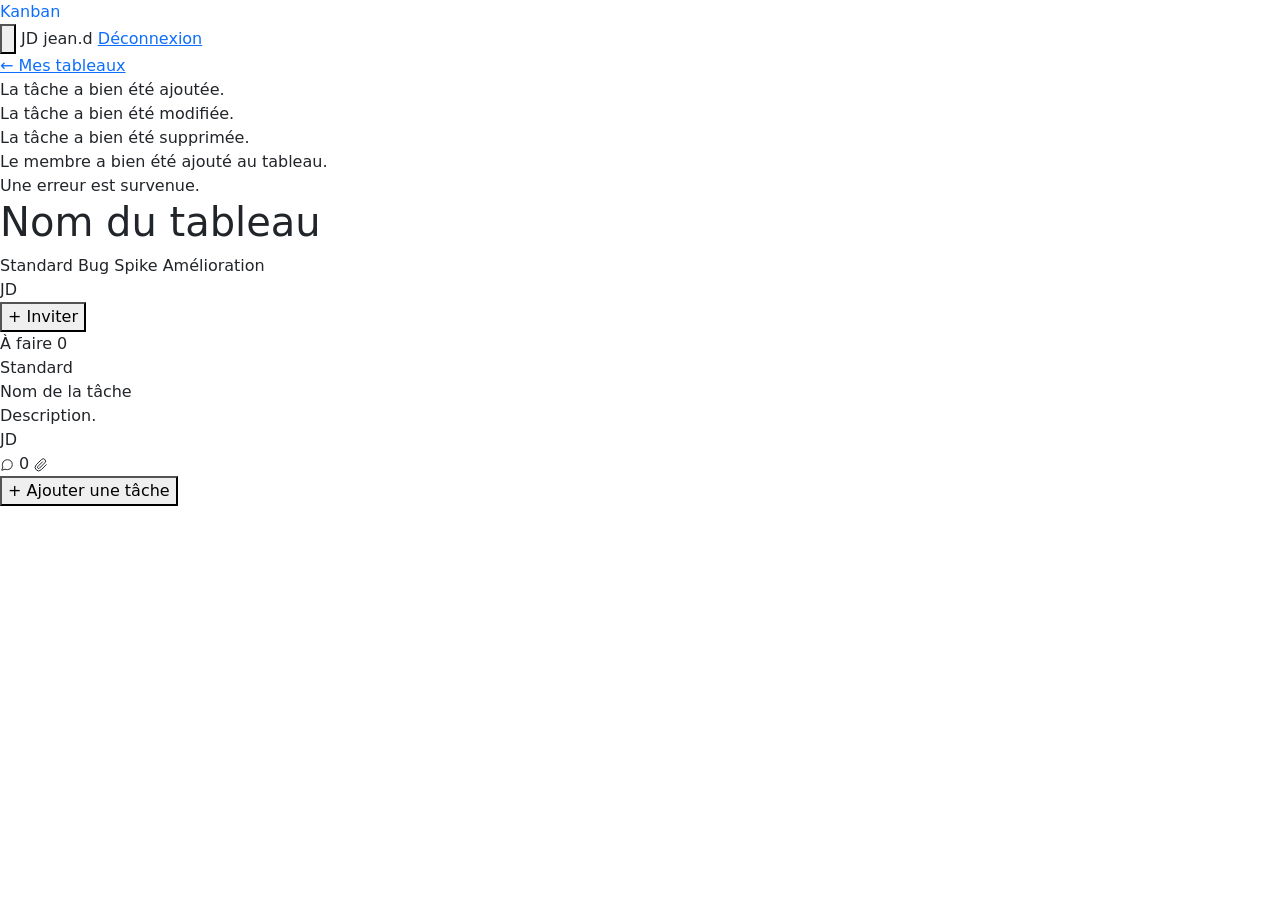
==== src/main/webapp/WEB-INF/templates/board.html @ 53b22d00 "[FIX] Assignation d'utilisateur perdue lors de la création d'une tâche Le formulaire de création env" ====
<!DOCTYPE html>
<html xmlns:th="http://www.thymeleaf.org" lang="fr">
<head>
    <meta charset="UTF-8">
    <meta name="viewport" content="width=device-width, initial-scale=1.0">
    <title th:text="'Kanban — ' + ${boardName}">Kanban — Tableau</title>
    <link href="https://cdn.jsdelivr.net/npm/bootstrap@5.3.3/dist/css/bootstrap.min.css" rel="stylesheet"
          integrity="sha384-QWTKZyjpPEjISv5WaRU9OFeRpok6YctnYmDr5pNlyT2bRjXh0JMhjY6hW+ALEwIH"
          crossorigin="anonymous">
    <link href="https://fonts.googleapis.com/css2?family=DM+Sans:wght@400;500;600&display=swap" rel="stylesheet">
    <link th:href="@{/styles/common.css(v=${#dates.createNow().time})}" rel="stylesheet">
    <link th:href="@{/styles/board.css(v=${#dates.createNow().time})}" rel="stylesheet">
</head>
<body class="app-page">

<!-- Barre de navigation -->
<nav class="navbar-kanban">
    <a th:href="@{/dashboard}" class="logo logo-md" style="text-decoration: none;">
        <span class="logo-k">K</span>anban
    </a>

    <div class="navbar-right">
        <button class="bell" type="button" aria-label="Notifications">
            <svg viewBox="0 0 24 24">
                <path d="M18 8a6 6 0 0 0-12 0c0 7-3 9-3 9h18s-3-2-3-9"></path>
                <path d="M13.73 21a2 2 0 0 1-3.46 0"></path>
            </svg>
            <span class="bell-dot"></span>
        </button>

        <span class="avatar avatar-xl" style="background: var(--primary);"
              th:text="${userInitiales}">JD</span>
        <span class="navbar-username" th:text="${user}">jean.d</span>

        <a th:href="@{/logout}" class="navbar-logout">Déconnexion</a>
    </div>
</nav>

<!-- Contenu -->
<main class="page-container page-container-wide">

    <!-- Fil d'ariane -->
    <a th:href="@{/dashboard}" class="back-link">← Mes tableaux</a>

    <!-- Messages de confirmation / erreur -->
    <div th:if="${created}" class="alert-success">La tâche a bien été ajoutée.</div>
    <div th:if="${updated}" class="alert-success">La tâche a bien été modifiée.</div>
    <div th:if="${deleted}" class="alert-success">La tâche a bien été supprimée.</div>
    <div th:if="${invited}" class="alert-success">Le membre a bien été ajouté au tableau.</div>
    <div th:if="${error}" class="alert-error" th:text="${error}">Une erreur est survenue.</div>

    <!-- En-tête du tableau -->
    <div class="board-header">
        <div class="board-header-title">
            <span class="board-color-dot" th:style="'background: ' + ${boardCouleur}"></span>
            <h1 class="page-title" th:text="${boardName}">Nom du tableau</h1>
        </div>

        <div class="board-header-right">
            <!-- Légende des types de tâche -->
            <div class="legend">
                <span class="legend-item"><span class="legend-dot" style="background: var(--type-standard)"></span>Standard</span>
                <span class="legend-item"><span class="legend-dot" style="background: var(--type-bug)"></span>Bug</span>
                <span class="legend-item"><span class="legend-dot" style="background: var(--type-spike)"></span>Spike</span>
                <span class="legend-item"><span class="legend-dot" style="background: var(--type-amelio)"></span>Amélioration</span>
            </div>

            <!-- Membres du tableau -->
            <div class="avatar-stack">
                <span th:each="membre : ${membres}"
                      class="avatar avatar-lg"
                      th:style="'background: ' + ${membre.couleur}"
                      th:text="${membre.initiales}">JD</span>
            </div>

            <button type="button" class="btn-outline-kanban" id="inviteBtn">+ Inviter</button>
        </div>
    </div>

    <!-- Colonnes Kanban -->
    <div class="kanban-board" th:attr="data-move-url=@{/task/move}">

        <div th:each="colonne : ${colonnes}" class="kanban-column">

            <div class="kanban-column-header">
                <span class="kanban-column-title" th:text="${colonne.name}">À faire</span>
                <span class="kanban-column-count" th:text="${#lists.size(colonne.taches)}">0</span>
            </div>

            <div class="kanban-column-tasks" th:attr="data-colonne-id=${colonne.id}">

                <!-- Une carte par tâche -->
                <div th:each="tache : ${colonne.taches}"
                     class="task-card" draggable="true"
                     th:classappend="'task-card-' + ${tache.typeClasse}"
                     th:attr="data-modal-target='modal-' + ${tache.id}, data-task-id=${tache.id}">

                    <div class="task-card-head">
                        <span class="badge-type"
                              th:classappend="'badge-' + ${tache.typeClasse}"
                              th:text="${tache.typeLabel}">Standard</span>
                    </div>

                    <div class="task-card-name" th:text="${tache.name}">Nom de la tâche</div>
                    <div class="task-card-desc" th:text="${tache.description}">Description.</div>

                    <div class="task-card-footer">
                        <div class="task-card-assignee" th:if="${tache.assignee != null}">
                            <span class="avatar avatar-sm"
                                  th:style="'background: ' + ${tache.assignee.couleur}"
                                  th:text="${tache.assignee.initiales}">JD</span>
                        </div>

                        <div class="task-card-icons">
                            <span class="task-card-icon" th:if="${!#lists.isEmpty(tache.commentaires)}">
                                <svg viewBox="0 0 24 24" width="14" height="14" fill="none"
                                     stroke="currentColor" stroke-width="1.7">
                                    <path d="M21 11.5a8.38 8.38 0 0 1-.9 3.8 8.5 8.5 0 0 1-7.6 4.7 8.38 8.38 0 0 1-3.8-.9L3 21l1.9-5.7a8.38 8.38 0 0 1-.9-3.8 8.5 8.5 0 0 1 4.7-7.6 8.38 8.38 0 0 1 3.8-.9h.5a8.48 8.48 0 0 1 8 8v.5z"></path>
                                </svg>
                                <span th:text="${#lists.size(tache.commentaires)}">0</span>
                            </span>
                            <span class="task-card-icon" th:if="${tache.pieceJointeNom != null}">
                                <svg viewBox="0 0 24 24" width="14" height="14" fill="none"
                                     stroke="currentColor" stroke-width="1.7">
                                    <path d="M21.44 11.05l-9.19 9.19a6 6 0 0 1-8.49-8.49l9.19-9.19a4 4 0 0 1 5.66 5.66l-9.2 9.19a2 2 0 0 1-2.83-2.83l8.49-8.48"></path>
                                </svg>
                            </span>
                        </div>
                    </div>
                </div>

                <!-- Modale de détail de la tâche -->
                <div th:each="tache : ${colonne.taches}"
                     class="modal-overlay"
                     th:id="'modal-' + ${tache.id}" hidden>
                    <div class="task-modal" role="dialog" aria-modal="true"
                         th:aria-label="${tache.name}">

                        <div class="task-modal-header">
                            <div>
                                <span class="badge-type"
                                      th:classappend="'badge-' + ${tache.typeClasse}"
                                      th:text="${tache.typeLabel}">Standard</span>
                                <h2 class="task-modal-title" th:text="${tache.name}">Nom de la tâche</h2>
                            </div>
                            <div style="display:flex; align-items:center; gap:8px;">
                                <button type="button" class="btn-outline-kanban" data-edit-task>Modifier</button>
                                <button type="button" class="modal-close" data-modal-close
                                        aria-label="Fermer">&times;</button>
                            </div>
                        </div>

                        <div class="task-modal-body">

                            <div data-task-view>

                                <div class="modal-meta" th:if="${tache.assignee != null}">
                                    <div class="meta-item">
                                        <span class="avatar avatar-md"
                                              th:style="'background: ' + ${tache.assignee.couleur}"
                                              th:text="${tache.assignee.initiales}">JD</span>
                                        <span>Assigné à <strong th:text="${tache.assignee.initiales}">JD</strong></span>
                                    </div>
                                </div>

                                <div class="modal-section">
                                    <div class="modal-section-title">Description</div>
                                    <p class="modal-desc" th:text="${tache.description}">Description.</p>
                                </div>

                                <div class="modal-section" th:if="${tache.pieceJointeNom != null}">
                                    <div class="modal-section-title">Pièce jointe</div>
                                    <span class="attachment-chip">
                                        <svg viewBox="0 0 24 24" width="16" height="16" fill="none"
                                             stroke="currentColor" stroke-width="1.7">
                                            <path d="M21.44 11.05l-9.19 9.19a6 6 0 0 1-8.49-8.49l9.19-9.19a4 4 0 0 1 5.66 5.66l-9.2 9.19a2 2 0 0 1-2.83-2.83l8.49-8.48"></path>
                                        </svg>
                                        <span th:text="${tache.pieceJointeNom}">fichier.pdf</span>
                                    </span>
                                </div>

                                <div class="modal-section">
                                    <div class="modal-section-title">
                                        Commentaires (<span th:text="${#lists.size(tache.commentaires)}">0</span>)
                                    </div>

                                    <p class="modal-empty" th:if="${#lists.isEmpty(tache.commentaires)}">
                                        Aucun commentaire pour l'instant.
                                    </p>

                                    <div th:each="c : ${tache.commentaires}" class="comment">
                                        <span class="avatar avatar-md"
                                              th:style="'background: ' + ${c.couleur}"
                                              th:text="${c.initiales}">JD</span>
                                        <div class="comment-body">
                                            <div>
                                                <span class="comment-author" th:text="${c.auteur}">jean.d</span>
                                                <span class="comment-date" th:text="${c.date}">2 juil.</span>
                                            </div>
                                            <div class="comment-content" th:text="${c.content}">Contenu.</div>
                                        </div>
                                    </div>
                                </div>

                                <div class="modal-section">
                                    <div class="modal-section-title">
                                        Historique (<span th:text="${#lists.size(tache.historique)}">0</span>)
                                    </div>

                                    <p class="modal-empty" th:if="${#lists.isEmpty(tache.historique)}">
                                        Aucun historique pour l'instant.
                                    </p>

                                    <div th:each="a : ${tache.historique}" class="comment">
                                        <span class="avatar avatar-md"
                                              th:style="'background: ' + ${a.couleur}"
                                              th:text="${a.initiales}">JD</span>
                                        <div class="comment-body">
                                            <div>
                                                <span class="comment-author" th:text="${a.auteur}">jean.d</span>
                                                <span class="comment-date" th:text="${a.date}">2 juil.</span>
                                            </div>
                                            <div class="comment-content" th:text="${a.description}">Modification de la tâche</div>
                                        </div>
                                    </div>
                                </div>

                            </div>

                            <form class="task-edit" data-task-edit hidden
                                  th:action="@{/task/edit}" method="post" novalidate>

                                <input type="hidden" name="boardId" th:value="${boardId}">
                                <input type="hidden" name="taskId" th:value="${tache.id}">

                                <div class="mb-3">
                                    <label class="form-label">Nom de la tâche</label>
                                    <input type="text" class="form-control" name="name"
                                           th:value="${tache.name}" maxlength="120" required
                                           style="width: 100%;">
                                    <div class="invalid-feedback">Le nom de la tâche est requis.</div>
                                </div>

                                <div class="mb-3">
                                    <label class="form-label">Description</label>
                                    <textarea class="form-control form-textarea" name="description" rows="3"
                                              style="width: 100%;" th:text="${tache.description}"></textarea>
                                </div>

                                <div class="form-row">
                                    <div class="mb-3" style="flex: 1;">
                                        <label class="form-label">Type</label>
                                        <select class="form-control form-select-kanban" name="type"
                                                style="width: 100%;">
                                            <option value="standard" th:selected="${tache.typeClasse == 'standard'}">Standard</option>
                                            <option value="bug" th:selected="${tache.typeClasse == 'bug'}">Bug</option>
                                            <option value="spike" th:selected="${tache.typeClasse == 'spike'}">Spike</option>
                                            <option value="amelio" th:selected="${tache.typeClasse == 'amelio'}">Amélioration</option>
                                        </select>
                                    </div>
                                    <div class="mb-3" style="flex: 1;">
                                        <label class="form-label">Assigné à</label>
                                        <select class="form-control form-select-kanban" name="assignee"
                                                style="width: 100%;">
                                            <option value="">Personne</option>
                                            <option th:each="m : ${membres}"
                                                    th:value="${m.id}"
                                                    th:selected="${tache.assigneeId != null and tache.assigneeId == m.id}"
                                                    th:text="${m.initiales}">JD</option>
                                        </select>
                                    </div>
                                </div>

                                <div class="form-actions" style="justify-content: space-between;">
                                    <button type="button" class="btn-danger-kanban" data-delete-task
                                            th:attr="data-task-id=${tache.id}">Supprimer</button>
                                    <div style="display:flex; gap:12px;">
                                        <button type="button" class="btn-outline-kanban" data-cancel-edit>Annuler</button>
                                        <button type="submit" class="btn-primary-kanban"
                                                style="width: auto; padding: 0 28px;">Enregistrer</button>
                                    </div>
                                </div>

                            </form>

                        </div>
                    </div>
                </div>

            </div>

            <!-- Ouvre la modale d'ajout de tâche, pré-scopée sur cette colonne -->
            <button type="button" class="add-task"
                    th:attr="data-colonne-id=${colonne.id}, data-colonne-name=${colonne.name}">
                + Ajouter une tâche
            </button>

        </div>

    </div>

    <!-- Modale : ajout d'une tâche (partagée, pré-remplie par colonne via JS) -->
    <div class="modal-overlay" id="modal-add-task" hidden>
        <div class="task-modal" role="dialog" aria-modal="true" aria-label="Nouvelle tâche">

            <div class="task-modal-header">
                <div>
                    <h2 class="task-modal-title">Ajouter une tâche</h2>
                    <p class="task-modal-sub">Colonne : <strong id="addTaskColonneName">À faire</strong></p>
                </div>
                <button type="button" class="modal-close" data-modal-close aria-label="Fermer">&times;</button>
            </div>

            <div class="task-modal-body">
                <form id="addTaskForm" th:action="@{/task/new}" method="post" novalidate>

                    <input type="hidden" name="boardId" th:value="${boardId}">
                    <input type="hidden" name="colonneId" id="addTaskColonneId">

                    <div class="mb-3">
                        <label for="taskName" class="form-label">Nom de la tâche</label>
                        <input type="text" class="form-control" id="taskName" name="name"
                               placeholder="Ex. Corriger le bug de connexion"
                               maxlength="120" required style="width: 100%;">
                        <div class="invalid-feedback">Le nom de la tâche est requis.</div>
                    </div>

                    <div class="mb-3">
                        <label for="taskDesc" class="form-label">Description</label>
                        <textarea class="form-control form-textarea" id="taskDesc" name="description"
                                  rows="3" placeholder="Décrivez la tâche…" style="width: 100%;"></textarea>
                    </div>

                    <div class="form-row">
                        <div class="mb-3" style="flex: 1;">
                            <label for="taskType" class="form-label">Type</label>
                            <select class="form-control form-select-kanban" id="taskType" name="type"
                                    style="width: 100%;">
                                <option value="standard">Standard</option>
                                <option value="bug">Bug</option>
                                <option value="spike">Spike</option>
                                <option value="amelio">Amélioration</option>
                            </select>
                        </div>
                        <div class="mb-3" style="flex: 1;">
                            <label for="taskAssignee" class="form-label">Assigné à</label>
                            <select class="form-control form-select-kanban" id="taskAssignee" name="assignee"
                                    style="width: 100%;">
                                <option value="">Personne</option>
                                <option th:each="m : ${membres}"
                                        th:value="${m.id}"
                                        th:text="${m.initiales}">JD</option>
                            </select>
                        </div>
                    </div>

                    <div class="form-actions">
                        <button type="button" class="btn-outline-kanban" data-modal-close>Annuler</button>
                        <button type="submit" class="btn-primary-kanban"
                                style="width: auto; padding: 0 28px;">Créer la tâche</button>
                    </div>

                </form>
            </div>
        </div>
    </div>

    <!-- Modale : inviter un membre -->
    <div class="modal-overlay" id="modal-invite" hidden>
        <div class="task-modal" role="dialog" aria-modal="true" aria-label="Inviter un membre">

            <div class="task-modal-header">
                <div>
                    <h2 class="task-modal-title">Inviter un membre</h2>
                </div>
                <button type="button" class="modal-close" data-modal-close aria-label="Fermer">&times;</button>
            </div>

            <div class="task-modal-body">
                <form id="inviteForm" th:action="@{/board/invite}" method="post" novalidate>

                    <input type="hidden" name="boardId" th:value="${boardId}">

                    <div class="mb-3">
                        <label for="invitePseudo" class="form-label">Pseudo</label>
                        <input type="text" class="form-control" id="invitePseudo" name="pseudo"
                               placeholder="Ex. jean.d" required style="width: 100%;">
                        <div class="invalid-feedback">Le pseudo est requis.</div>
                    </div>

                    <div class="form-actions">
                        <button type="button" class="btn-outline-kanban" data-modal-close>Annuler</button>
                        <button type="submit" class="btn-primary-kanban"
                                style="width: auto; padding: 0 28px;">Inviter</button>
                    </div>

                </form>
            </div>
        </div>
    </div>

    <!-- Formulaire de suppression partagé, rempli via JS avant soumission -->
    <form id="deleteTaskForm" th:action="@{/task/delete}" method="post" style="display:none;">
        <input type="hidden" name="boardId" th:value="${boardId}">
        <input type="hidden" name="taskId" id="deleteTaskId">
    </form>

</main>

<script src="https://cdn.jsdelivr.net/npm/bootstrap@5.3.3/dist/js/bootstrap.bundle.min.js"
        integrity="sha384-YvpcrYf0tY3lHB60NNkmXc5s9fDVZLESaAA55NDzOxhy9GkcIdslK1eN7N6jIeHz"
        crossorigin="anonymous"></script>
<script th:src="@{/javascript/kanban.js(v=${#dates.createNow().time})}"></script>
</body>
</html>
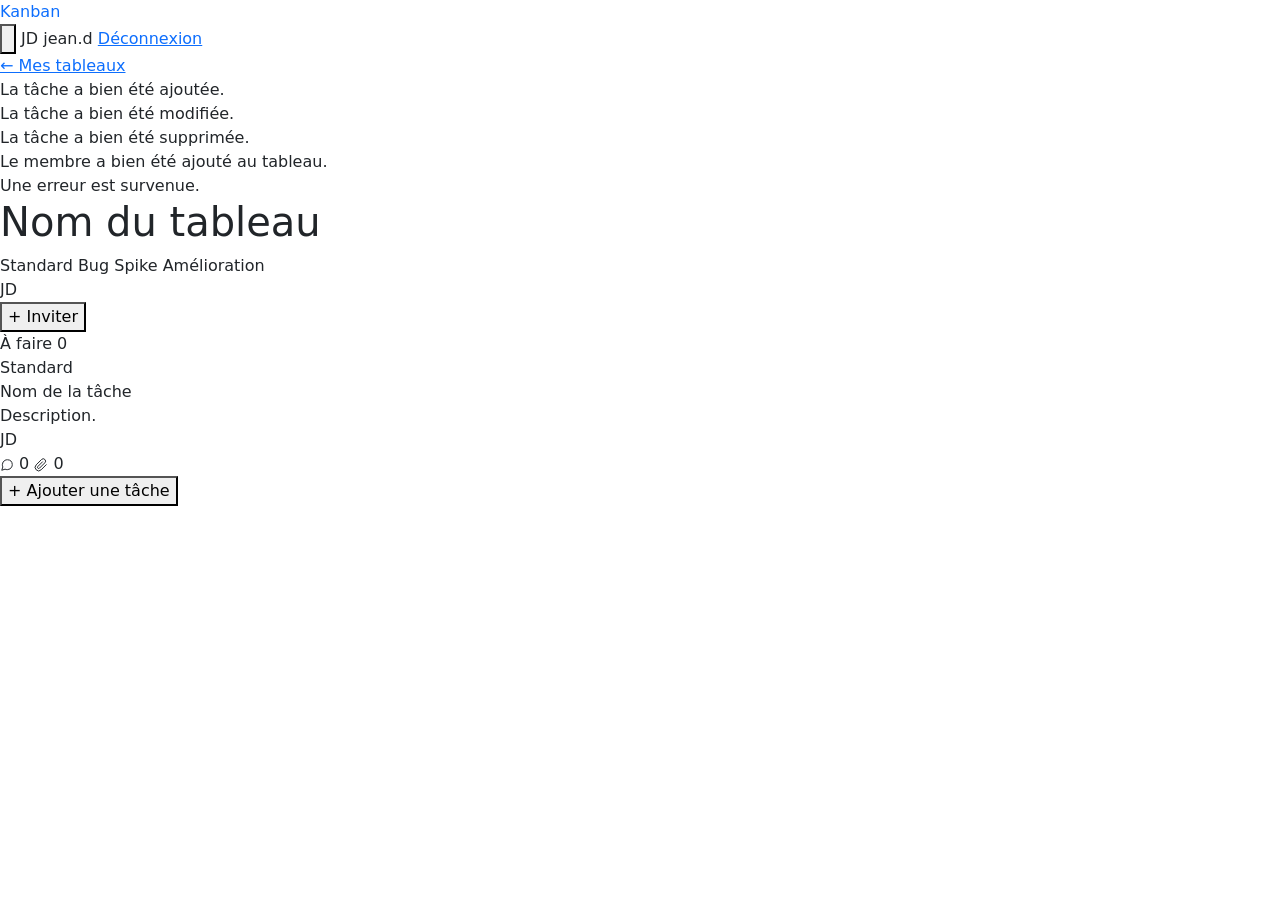
==== commit da5e2d79: "[FEATURE] Ajout de pièces jointes sur une tâche Permet d'ajouter, télécharger et supprimer des fichi" ====
--- a/src/main/webapp/WEB-INF/templates/board.html
+++ b/src/main/webapp/WEB-INF/templates/board.html
@@ -119,11 +119,12 @@
                                 </svg>
                                 <span th:text="${#lists.size(tache.commentaires)}">0</span>
                             </span>
-                            <span class="task-card-icon" th:if="${tache.pieceJointeNom != null}">
+                            <span class="task-card-icon" th:if="${!#lists.isEmpty(tache.pieceJointes)}">
                                 <svg viewBox="0 0 24 24" width="14" height="14" fill="none"
                                      stroke="currentColor" stroke-width="1.7">
                                     <path d="M21.44 11.05l-9.19 9.19a6 6 0 0 1-8.49-8.49l9.19-9.19a4 4 0 0 1 5.66 5.66l-9.2 9.19a2 2 0 0 1-2.83-2.83l8.49-8.48"></path>
                                 </svg>
+                                <span th:text="${#lists.size(tache.pieceJointes)}">0</span>
                             </span>
                         </div>
                     </div>
@@ -168,15 +169,37 @@
                                     <p class="modal-desc" th:text="${tache.description}">Description.</p>
                                 </div>
 
-                                <div class="modal-section" th:if="${tache.pieceJointeNom != null}">
-                                    <div class="modal-section-title">Pièce jointe</div>
-                                    <span class="attachment-chip">
-                                        <svg viewBox="0 0 24 24" width="16" height="16" fill="none"
-                                             stroke="currentColor" stroke-width="1.7">
-                                            <path d="M21.44 11.05l-9.19 9.19a6 6 0 0 1-8.49-8.49l9.19-9.19a4 4 0 0 1 5.66 5.66l-9.2 9.19a2 2 0 0 1-2.83-2.83l8.49-8.48"></path>
-                                        </svg>
-                                        <span th:text="${tache.pieceJointeNom}">fichier.pdf</span>
-                                    </span>
+                                <div class="modal-section">
+                                    <div class="modal-section-title">
+                                        Pièces jointes (<span th:text="${#lists.size(tache.pieceJointes)}">0</span>)
+                                    </div>
+
+                                    <p class="modal-empty" th:if="${#lists.isEmpty(tache.pieceJointes)}">
+                                        Aucune pièce jointe pour l'instant.
+                                    </p>
+
+                                    <div class="attachment-list" th:if="${!#lists.isEmpty(tache.pieceJointes)}">
+                                        <div th:each="pj : ${tache.pieceJointes}" class="attachment-chip">
+                                            <svg viewBox="0 0 24 24" width="16" height="16" fill="none"
+                                                 stroke="currentColor" stroke-width="1.7">
+                                                <path d="M21.44 11.05l-9.19 9.19a6 6 0 0 1-8.49-8.49l9.19-9.19a4 4 0 0 1 5.66 5.66l-9.2 9.19a2 2 0 0 1-2.83-2.83l8.49-8.48"></path>
+                                            </svg>
+                                            <a th:href="@{/task/attachment(id=${pj.id})}" th:text="${pj.nomFichier}"
+                                               target="_blank" rel="noopener">fichier.pdf</a>
+                                            <span class="attachment-taille" th:text="${pj.taille}">128 Ko</span>
+                                            <button type="button" class="attachment-remove" data-delete-attachment
+                                                    th:attr="data-attachment-id=${pj.id}"
+                                                    aria-label="Supprimer la pièce jointe">&times;</button>
+                                        </div>
+                                    </div>
+
+                                    <form class="attachment-upload" th:action="@{/task/attachment/upload}" method="post"
+                                          enctype="multipart/form-data" data-attachment-upload novalidate>
+                                        <input type="hidden" name="boardId" th:value="${boardId}">
+                                        <input type="hidden" name="taskId" th:value="${tache.id}">
+                                        <input type="file" name="file" class="attachment-file-input" required>
+                                        <button type="submit" class="btn-outline-kanban attachment-upload-btn">Ajouter</button>
+                                    </form>
                                 </div>
 
                                 <div class="modal-section">
@@ -266,7 +289,7 @@
                                             <option th:each="m : ${membres}"
                                                     th:value="${m.id}"
                                                     th:selected="${tache.assigneeId != null and tache.assigneeId == m.id}"
-                                                    th:text="${m.initiales}">JD</option>
+                                                    th:text="${m.nom}">Jean Dupont</option>
                                         </select>
                                     </div>
                                 </div>
@@ -349,7 +372,7 @@
                                 <option value="">Personne</option>
                                 <option th:each="m : ${membres}"
                                         th:value="${m.id}"
-                                        th:text="${m.initiales}">JD</option>
+                                        th:text="${m.nom}">Jean Dupont</option>
                             </select>
                         </div>
                     </div>
@@ -403,6 +426,12 @@
     <form id="deleteTaskForm" th:action="@{/task/delete}" method="post" style="display:none;">
         <input type="hidden" name="boardId" th:value="${boardId}">
         <input type="hidden" name="taskId" id="deleteTaskId">
+    </form>
+
+    <!-- Formulaire de suppression de pièce jointe partagé, rempli via JS avant soumission -->
+    <form id="deleteAttachmentForm" th:action="@{/task/attachment/delete}" method="post" style="display:none;">
+        <input type="hidden" name="boardId" th:value="${boardId}">
+        <input type="hidden" name="attachmentId" id="deleteAttachmentId">
     </form>
 
 </main>
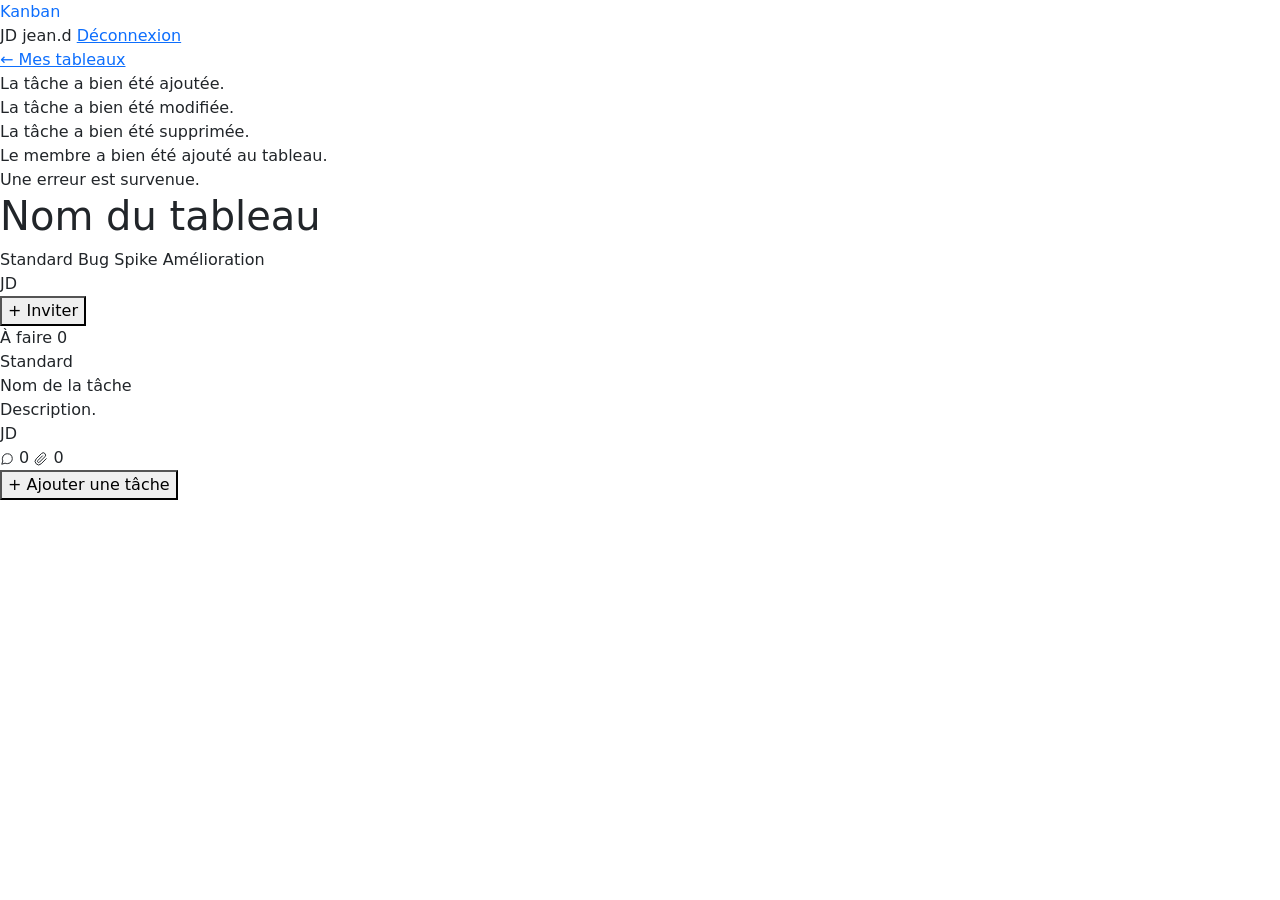
==== commit f181f8b6: "[CLEANUP] Suppression du bouton de notification (cloche) Bouton non fonctionnel (aucune notification" ====
--- a/src/main/webapp/WEB-INF/templates/board.html
+++ b/src/main/webapp/WEB-INF/templates/board.html
@@ -20,14 +20,6 @@
     </a>
 
     <div class="navbar-right">
-        <button class="bell" type="button" aria-label="Notifications">
-            <svg viewBox="0 0 24 24">
-                <path d="M18 8a6 6 0 0 0-12 0c0 7-3 9-3 9h18s-3-2-3-9"></path>
-                <path d="M13.73 21a2 2 0 0 1-3.46 0"></path>
-            </svg>
-            <span class="bell-dot"></span>
-        </button>
-
         <span class="avatar avatar-xl" style="background: var(--primary);"
               th:text="${userInitiales}">JD</span>
         <span class="navbar-username" th:text="${user}">jean.d</span>
@@ -299,8 +291,7 @@
                                             th:attr="data-task-id=${tache.id}">Supprimer</button>
                                     <div style="display:flex; gap:12px;">
                                         <button type="button" class="btn-outline-kanban" data-cancel-edit>Annuler</button>
-                                        <button type="submit" class="btn-primary-kanban"
-                                                style="width: auto; padding: 0 28px;">Enregistrer</button>
+                                        <button type="submit" class="btn-primary-kanban">Enregistrer</button>
                                     </div>
                                 </div>
 
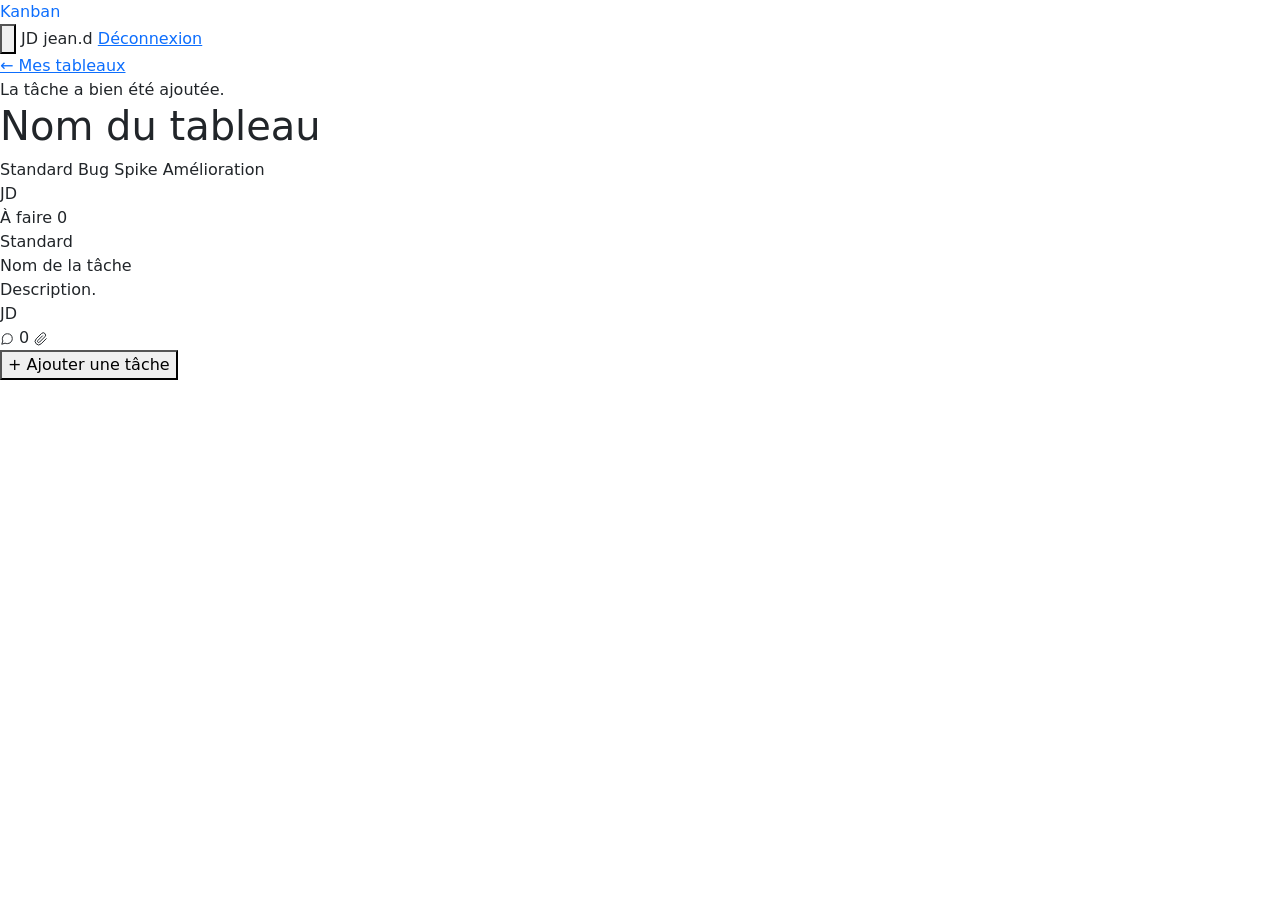
==== commit bdd31643: "Refactor JS" ====
--- a/src/main/webapp/WEB-INF/templates/board.html
+++ b/src/main/webapp/WEB-INF/templates/board.html
@@ -20,6 +20,14 @@
     </a>
 
     <div class="navbar-right">
+        <button class="bell" type="button" aria-label="Notifications">
+            <svg viewBox="0 0 24 24">
+                <path d="M18 8a6 6 0 0 0-12 0c0 7-3 9-3 9h18s-3-2-3-9"></path>
+                <path d="M13.73 21a2 2 0 0 1-3.46 0"></path>
+            </svg>
+            <span class="bell-dot"></span>
+        </button>
+
         <span class="avatar avatar-xl" style="background: var(--primary);"
               th:text="${userInitiales}">JD</span>
         <span class="navbar-username" th:text="${user}">jean.d</span>
@@ -34,12 +42,8 @@
     <!-- Fil d'ariane -->
     <a th:href="@{/dashboard}" class="back-link">← Mes tableaux</a>
 
-    <!-- Messages de confirmation / erreur -->
+    <!-- Confirmation de création -->
     <div th:if="${created}" class="alert-success">La tâche a bien été ajoutée.</div>
-    <div th:if="${updated}" class="alert-success">La tâche a bien été modifiée.</div>
-    <div th:if="${deleted}" class="alert-success">La tâche a bien été supprimée.</div>
-    <div th:if="${invited}" class="alert-success">Le membre a bien été ajouté au tableau.</div>
-    <div th:if="${error}" class="alert-error" th:text="${error}">Une erreur est survenue.</div>
 
     <!-- En-tête du tableau -->
     <div class="board-header">
@@ -64,8 +68,6 @@
                       th:style="'background: ' + ${membre.couleur}"
                       th:text="${membre.initiales}">JD</span>
             </div>
-
-            <button type="button" class="btn-outline-kanban" id="inviteBtn">+ Inviter</button>
         </div>
     </div>
 
@@ -111,12 +113,11 @@
                                 </svg>
                                 <span th:text="${#lists.size(tache.commentaires)}">0</span>
                             </span>
-                            <span class="task-card-icon" th:if="${!#lists.isEmpty(tache.pieceJointes)}">
+                            <span class="task-card-icon" th:if="${tache.pieceJointeNom != null}">
                                 <svg viewBox="0 0 24 24" width="14" height="14" fill="none"
                                      stroke="currentColor" stroke-width="1.7">
                                     <path d="M21.44 11.05l-9.19 9.19a6 6 0 0 1-8.49-8.49l9.19-9.19a4 4 0 0 1 5.66 5.66l-9.2 9.19a2 2 0 0 1-2.83-2.83l8.49-8.48"></path>
                                 </svg>
-                                <span th:text="${#lists.size(tache.pieceJointes)}">0</span>
                             </span>
                         </div>
                     </div>
@@ -136,166 +137,59 @@
                                       th:text="${tache.typeLabel}">Standard</span>
                                 <h2 class="task-modal-title" th:text="${tache.name}">Nom de la tâche</h2>
                             </div>
-                            <div style="display:flex; align-items:center; gap:8px;">
-                                <button type="button" class="btn-outline-kanban" data-edit-task>Modifier</button>
-                                <button type="button" class="modal-close" data-modal-close
-                                        aria-label="Fermer">&times;</button>
-                            </div>
+                            <button type="button" class="modal-close" data-modal-close
+                                    aria-label="Fermer">&times;</button>
                         </div>
 
                         <div class="task-modal-body">
 
-                            <div data-task-view>
-
-                                <div class="modal-meta" th:if="${tache.assignee != null}">
-                                    <div class="meta-item">
-                                        <span class="avatar avatar-md"
-                                              th:style="'background: ' + ${tache.assignee.couleur}"
-                                              th:text="${tache.assignee.initiales}">JD</span>
-                                        <span>Assigné à <strong th:text="${tache.assignee.initiales}">JD</strong></span>
+                            <div class="modal-meta" th:if="${tache.assignee != null}">
+                                <div class="meta-item">
+                                    <span class="avatar avatar-md"
+                                          th:style="'background: ' + ${tache.assignee.couleur}"
+                                          th:text="${tache.assignee.initiales}">JD</span>
+                                    <span>Assigné à <strong th:text="${tache.assignee.initiales}">JD</strong></span>
+                                </div>
+                            </div>
+
+                            <div class="modal-section">
+                                <div class="modal-section-title">Description</div>
+                                <p class="modal-desc" th:text="${tache.description}">Description.</p>
+                            </div>
+
+                            <div class="modal-section" th:if="${tache.pieceJointeNom != null}">
+                                <div class="modal-section-title">Pièce jointe</div>
+                                <span class="attachment-chip">
+                                    <svg viewBox="0 0 24 24" width="16" height="16" fill="none"
+                                         stroke="currentColor" stroke-width="1.7">
+                                        <path d="M21.44 11.05l-9.19 9.19a6 6 0 0 1-8.49-8.49l9.19-9.19a4 4 0 0 1 5.66 5.66l-9.2 9.19a2 2 0 0 1-2.83-2.83l8.49-8.48"></path>
+                                    </svg>
+                                    <span th:text="${tache.pieceJointeNom}">fichier.pdf</span>
+                                </span>
+                            </div>
+
+                            <div class="modal-section">
+                                <div class="modal-section-title">
+                                    Commentaires (<span th:text="${#lists.size(tache.commentaires)}">0</span>)
+                                </div>
+
+                                <p class="modal-empty" th:if="${#lists.isEmpty(tache.commentaires)}">
+                                    Aucun commentaire pour l'instant.
+                                </p>
+
+                                <div th:each="c : ${tache.commentaires}" class="comment">
+                                    <span class="avatar avatar-md"
+                                          th:style="'background: ' + ${c.couleur}"
+                                          th:text="${c.initiales}">JD</span>
+                                    <div class="comment-body">
+                                        <div>
+                                            <span class="comment-author" th:text="${c.auteur}">jean.d</span>
+                                            <span class="comment-date" th:text="${c.date}">2 juil.</span>
+                                        </div>
+                                        <div class="comment-content" th:text="${c.content}">Contenu.</div>
                                     </div>
                                 </div>
-
-                                <div class="modal-section">
-                                    <div class="modal-section-title">Description</div>
-                                    <p class="modal-desc" th:text="${tache.description}">Description.</p>
-                                </div>
-
-                                <div class="modal-section">
-                                    <div class="modal-section-title">
-                                        Pièces jointes (<span th:text="${#lists.size(tache.pieceJointes)}">0</span>)
-                                    </div>
-
-                                    <p class="modal-empty" th:if="${#lists.isEmpty(tache.pieceJointes)}">
-                                        Aucune pièce jointe pour l'instant.
-                                    </p>
-
-                                    <div class="attachment-list" th:if="${!#lists.isEmpty(tache.pieceJointes)}">
-                                        <div th:each="pj : ${tache.pieceJointes}" class="attachment-chip">
-                                            <svg viewBox="0 0 24 24" width="16" height="16" fill="none"
-                                                 stroke="currentColor" stroke-width="1.7">
-                                                <path d="M21.44 11.05l-9.19 9.19a6 6 0 0 1-8.49-8.49l9.19-9.19a4 4 0 0 1 5.66 5.66l-9.2 9.19a2 2 0 0 1-2.83-2.83l8.49-8.48"></path>
-                                            </svg>
-                                            <a th:href="@{/task/attachment(id=${pj.id})}" th:text="${pj.nomFichier}"
-                                               target="_blank" rel="noopener">fichier.pdf</a>
-                                            <span class="attachment-taille" th:text="${pj.taille}">128 Ko</span>
-                                            <button type="button" class="attachment-remove" data-delete-attachment
-                                                    th:attr="data-attachment-id=${pj.id}"
-                                                    aria-label="Supprimer la pièce jointe">&times;</button>
-                                        </div>
-                                    </div>
-
-                                    <form class="attachment-upload" th:action="@{/task/attachment/upload}" method="post"
-                                          enctype="multipart/form-data" data-attachment-upload novalidate>
-                                        <input type="hidden" name="boardId" th:value="${boardId}">
-                                        <input type="hidden" name="taskId" th:value="${tache.id}">
-                                        <input type="file" name="file" class="attachment-file-input" required>
-                                        <button type="submit" class="btn-outline-kanban attachment-upload-btn">Ajouter</button>
-                                    </form>
-                                </div>
-
-                                <div class="modal-section">
-                                    <div class="modal-section-title">
-                                        Commentaires (<span th:text="${#lists.size(tache.commentaires)}">0</span>)
-                                    </div>
-
-                                    <p class="modal-empty" th:if="${#lists.isEmpty(tache.commentaires)}">
-                                        Aucun commentaire pour l'instant.
-                                    </p>
-
-                                    <div th:each="c : ${tache.commentaires}" class="comment">
-                                        <span class="avatar avatar-md"
-                                              th:style="'background: ' + ${c.couleur}"
-                                              th:text="${c.initiales}">JD</span>
-                                        <div class="comment-body">
-                                            <div>
-                                                <span class="comment-author" th:text="${c.auteur}">jean.d</span>
-                                                <span class="comment-date" th:text="${c.date}">2 juil.</span>
-                                            </div>
-                                            <div class="comment-content" th:text="${c.content}">Contenu.</div>
-                                        </div>
-                                    </div>
-                                </div>
-
-                                <div class="modal-section">
-                                    <div class="modal-section-title">
-                                        Historique (<span th:text="${#lists.size(tache.historique)}">0</span>)
-                                    </div>
-
-                                    <p class="modal-empty" th:if="${#lists.isEmpty(tache.historique)}">
-                                        Aucun historique pour l'instant.
-                                    </p>
-
-                                    <div th:each="a : ${tache.historique}" class="comment">
-                                        <span class="avatar avatar-md"
-                                              th:style="'background: ' + ${a.couleur}"
-                                              th:text="${a.initiales}">JD</span>
-                                        <div class="comment-body">
-                                            <div>
-                                                <span class="comment-author" th:text="${a.auteur}">jean.d</span>
-                                                <span class="comment-date" th:text="${a.date}">2 juil.</span>
-                                            </div>
-                                            <div class="comment-content" th:text="${a.description}">Modification de la tâche</div>
-                                        </div>
-                                    </div>
-                                </div>
-
-                            </div>
-
-                            <form class="task-edit" data-task-edit hidden
-                                  th:action="@{/task/edit}" method="post" novalidate>
-
-                                <input type="hidden" name="boardId" th:value="${boardId}">
-                                <input type="hidden" name="taskId" th:value="${tache.id}">
-
-                                <div class="mb-3">
-                                    <label class="form-label">Nom de la tâche</label>
-                                    <input type="text" class="form-control" name="name"
-                                           th:value="${tache.name}" maxlength="120" required
-                                           style="width: 100%;">
-                                    <div class="invalid-feedback">Le nom de la tâche est requis.</div>
-                                </div>
-
-                                <div class="mb-3">
-                                    <label class="form-label">Description</label>
-                                    <textarea class="form-control form-textarea" name="description" rows="3"
-                                              style="width: 100%;" th:text="${tache.description}"></textarea>
-                                </div>
-
-                                <div class="form-row">
-                                    <div class="mb-3" style="flex: 1;">
-                                        <label class="form-label">Type</label>
-                                        <select class="form-control form-select-kanban" name="type"
-                                                style="width: 100%;">
-                                            <option value="standard" th:selected="${tache.typeClasse == 'standard'}">Standard</option>
-                                            <option value="bug" th:selected="${tache.typeClasse == 'bug'}">Bug</option>
-                                            <option value="spike" th:selected="${tache.typeClasse == 'spike'}">Spike</option>
-                                            <option value="amelio" th:selected="${tache.typeClasse == 'amelio'}">Amélioration</option>
-                                        </select>
-                                    </div>
-                                    <div class="mb-3" style="flex: 1;">
-                                        <label class="form-label">Assigné à</label>
-                                        <select class="form-control form-select-kanban" name="assignee"
-                                                style="width: 100%;">
-                                            <option value="">Personne</option>
-                                            <option th:each="m : ${membres}"
-                                                    th:value="${m.id}"
-                                                    th:selected="${tache.assigneeId != null and tache.assigneeId == m.id}"
-                                                    th:text="${m.nom}">Jean Dupont</option>
-                                        </select>
-                                    </div>
-                                </div>
-
-                                <div class="form-actions" style="justify-content: space-between;">
-                                    <button type="button" class="btn-danger-kanban" data-delete-task
-                                            th:attr="data-task-id=${tache.id}">Supprimer</button>
-                                    <div style="display:flex; gap:12px;">
-                                        <button type="button" class="btn-outline-kanban" data-cancel-edit>Annuler</button>
-                                        <button type="submit" class="btn-primary-kanban">Enregistrer</button>
-                                    </div>
-                                </div>
-
-                            </form>
+                            </div>
 
                         </div>
                     </div>
@@ -362,8 +256,8 @@
                                     style="width: 100%;">
                                 <option value="">Personne</option>
                                 <option th:each="m : ${membres}"
-                                        th:value="${m.id}"
-                                        th:text="${m.nom}">Jean Dupont</option>
+                                        th:value="${m.initiales}"
+                                        th:text="${m.initiales}">JD</option>
                             </select>
                         </div>
                     </div>
@@ -379,57 +273,12 @@
         </div>
     </div>
 
-    <!-- Modale : inviter un membre -->
-    <div class="modal-overlay" id="modal-invite" hidden>
-        <div class="task-modal" role="dialog" aria-modal="true" aria-label="Inviter un membre">
-
-            <div class="task-modal-header">
-                <div>
-                    <h2 class="task-modal-title">Inviter un membre</h2>
-                </div>
-                <button type="button" class="modal-close" data-modal-close aria-label="Fermer">&times;</button>
-            </div>
-
-            <div class="task-modal-body">
-                <form id="inviteForm" th:action="@{/board/invite}" method="post" novalidate>
-
-                    <input type="hidden" name="boardId" th:value="${boardId}">
-
-                    <div class="mb-3">
-                        <label for="invitePseudo" class="form-label">Pseudo</label>
-                        <input type="text" class="form-control" id="invitePseudo" name="pseudo"
-                               placeholder="Ex. jean.d" required style="width: 100%;">
-                        <div class="invalid-feedback">Le pseudo est requis.</div>
-                    </div>
-
-                    <div class="form-actions">
-                        <button type="button" class="btn-outline-kanban" data-modal-close>Annuler</button>
-                        <button type="submit" class="btn-primary-kanban"
-                                style="width: auto; padding: 0 28px;">Inviter</button>
-                    </div>
-
-                </form>
-            </div>
-        </div>
-    </div>
-
-    <!-- Formulaire de suppression partagé, rempli via JS avant soumission -->
-    <form id="deleteTaskForm" th:action="@{/task/delete}" method="post" style="display:none;">
-        <input type="hidden" name="boardId" th:value="${boardId}">
-        <input type="hidden" name="taskId" id="deleteTaskId">
-    </form>
-
-    <!-- Formulaire de suppression de pièce jointe partagé, rempli via JS avant soumission -->
-    <form id="deleteAttachmentForm" th:action="@{/task/attachment/delete}" method="post" style="display:none;">
-        <input type="hidden" name="boardId" th:value="${boardId}">
-        <input type="hidden" name="attachmentId" id="deleteAttachmentId">
-    </form>
-
 </main>
 
 <script src="https://cdn.jsdelivr.net/npm/bootstrap@5.3.3/dist/js/bootstrap.bundle.min.js"
         integrity="sha384-YvpcrYf0tY3lHB60NNkmXc5s9fDVZLESaAA55NDzOxhy9GkcIdslK1eN7N6jIeHz"
         crossorigin="anonymous"></script>
-<script th:src="@{/javascript/kanban.js(v=${#dates.createNow().time})}"></script>
+<script th:src="@{/javascript/common.js(v=${#dates.createNow().time})}"></script>
+<script th:src="@{/javascript/board.js(v=${#dates.createNow().time})}"></script>
 </body>
 </html>
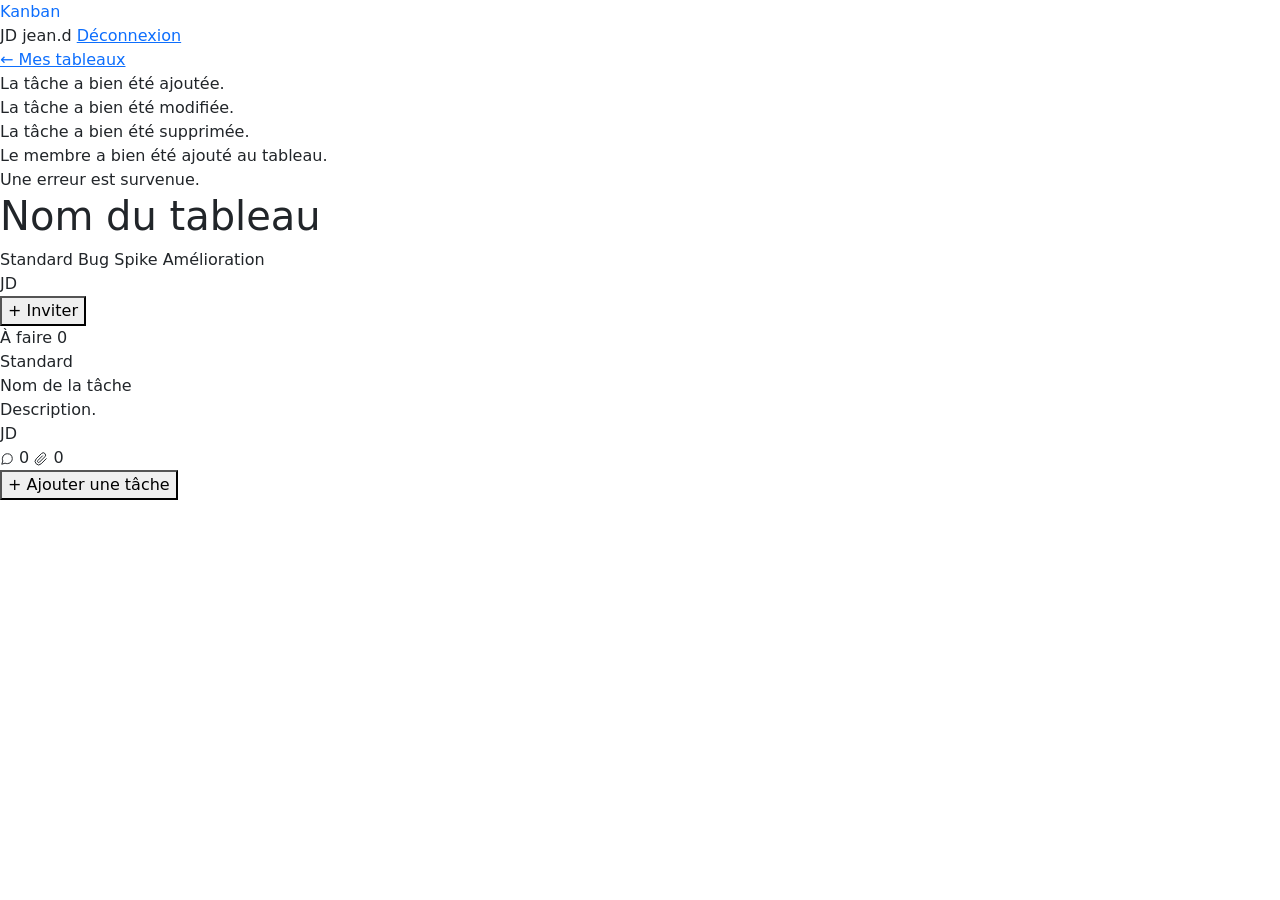
==== commit b1c151ed: "Merge remote-tracking branch 'origin/phil' into Develop # Conflicts: #	src/main/webapp/javascript/ka" ====
--- a/src/main/webapp/WEB-INF/templates/board.html
+++ b/src/main/webapp/WEB-INF/templates/board.html
@@ -20,14 +20,6 @@
     </a>
 
     <div class="navbar-right">
-        <button class="bell" type="button" aria-label="Notifications">
-            <svg viewBox="0 0 24 24">
-                <path d="M18 8a6 6 0 0 0-12 0c0 7-3 9-3 9h18s-3-2-3-9"></path>
-                <path d="M13.73 21a2 2 0 0 1-3.46 0"></path>
-            </svg>
-            <span class="bell-dot"></span>
-        </button>
-
         <span class="avatar avatar-xl" style="background: var(--primary);"
               th:text="${userInitiales}">JD</span>
         <span class="navbar-username" th:text="${user}">jean.d</span>
@@ -42,8 +34,12 @@
     <!-- Fil d'ariane -->
     <a th:href="@{/dashboard}" class="back-link">← Mes tableaux</a>
 
-    <!-- Confirmation de création -->
+    <!-- Messages de confirmation / erreur -->
     <div th:if="${created}" class="alert-success">La tâche a bien été ajoutée.</div>
+    <div th:if="${updated}" class="alert-success">La tâche a bien été modifiée.</div>
+    <div th:if="${deleted}" class="alert-success">La tâche a bien été supprimée.</div>
+    <div th:if="${invited}" class="alert-success">Le membre a bien été ajouté au tableau.</div>
+    <div th:if="${error}" class="alert-error" th:text="${error}">Une erreur est survenue.</div>
 
     <!-- En-tête du tableau -->
     <div class="board-header">
@@ -68,6 +64,8 @@
                       th:style="'background: ' + ${membre.couleur}"
                       th:text="${membre.initiales}">JD</span>
             </div>
+
+            <button type="button" class="btn-outline-kanban" id="inviteBtn">+ Inviter</button>
         </div>
     </div>
 
@@ -113,11 +111,12 @@
                                 </svg>
                                 <span th:text="${#lists.size(tache.commentaires)}">0</span>
                             </span>
-                            <span class="task-card-icon" th:if="${tache.pieceJointeNom != null}">
+                            <span class="task-card-icon" th:if="${!#lists.isEmpty(tache.pieceJointes)}">
                                 <svg viewBox="0 0 24 24" width="14" height="14" fill="none"
                                      stroke="currentColor" stroke-width="1.7">
                                     <path d="M21.44 11.05l-9.19 9.19a6 6 0 0 1-8.49-8.49l9.19-9.19a4 4 0 0 1 5.66 5.66l-9.2 9.19a2 2 0 0 1-2.83-2.83l8.49-8.48"></path>
                                 </svg>
+                                <span th:text="${#lists.size(tache.pieceJointes)}">0</span>
                             </span>
                         </div>
                     </div>
@@ -137,59 +136,166 @@
                                       th:text="${tache.typeLabel}">Standard</span>
                                 <h2 class="task-modal-title" th:text="${tache.name}">Nom de la tâche</h2>
                             </div>
-                            <button type="button" class="modal-close" data-modal-close
-                                    aria-label="Fermer">&times;</button>
+                            <div style="display:flex; align-items:center; gap:8px;">
+                                <button type="button" class="btn-outline-kanban" data-edit-task>Modifier</button>
+                                <button type="button" class="modal-close" data-modal-close
+                                        aria-label="Fermer">&times;</button>
+                            </div>
                         </div>
 
                         <div class="task-modal-body">
 
-                            <div class="modal-meta" th:if="${tache.assignee != null}">
-                                <div class="meta-item">
-                                    <span class="avatar avatar-md"
-                                          th:style="'background: ' + ${tache.assignee.couleur}"
-                                          th:text="${tache.assignee.initiales}">JD</span>
-                                    <span>Assigné à <strong th:text="${tache.assignee.initiales}">JD</strong></span>
-                                </div>
+                            <div data-task-view>
+
+                                <div class="modal-meta" th:if="${tache.assignee != null}">
+                                    <div class="meta-item">
+                                        <span class="avatar avatar-md"
+                                              th:style="'background: ' + ${tache.assignee.couleur}"
+                                              th:text="${tache.assignee.initiales}">JD</span>
+                                        <span>Assigné à <strong th:text="${tache.assignee.initiales}">JD</strong></span>
+                                    </div>
+                                </div>
+
+                                <div class="modal-section">
+                                    <div class="modal-section-title">Description</div>
+                                    <p class="modal-desc" th:text="${tache.description}">Description.</p>
+                                </div>
+
+                                <div class="modal-section">
+                                    <div class="modal-section-title">
+                                        Pièces jointes (<span th:text="${#lists.size(tache.pieceJointes)}">0</span>)
+                                    </div>
+
+                                    <p class="modal-empty" th:if="${#lists.isEmpty(tache.pieceJointes)}">
+                                        Aucune pièce jointe pour l'instant.
+                                    </p>
+
+                                    <div class="attachment-list" th:if="${!#lists.isEmpty(tache.pieceJointes)}">
+                                        <div th:each="pj : ${tache.pieceJointes}" class="attachment-chip">
+                                            <svg viewBox="0 0 24 24" width="16" height="16" fill="none"
+                                                 stroke="currentColor" stroke-width="1.7">
+                                                <path d="M21.44 11.05l-9.19 9.19a6 6 0 0 1-8.49-8.49l9.19-9.19a4 4 0 0 1 5.66 5.66l-9.2 9.19a2 2 0 0 1-2.83-2.83l8.49-8.48"></path>
+                                            </svg>
+                                            <a th:href="@{/task/attachment(id=${pj.id})}" th:text="${pj.nomFichier}"
+                                               target="_blank" rel="noopener">fichier.pdf</a>
+                                            <span class="attachment-taille" th:text="${pj.taille}">128 Ko</span>
+                                            <button type="button" class="attachment-remove" data-delete-attachment
+                                                    th:attr="data-attachment-id=${pj.id}"
+                                                    aria-label="Supprimer la pièce jointe">&times;</button>
+                                        </div>
+                                    </div>
+
+                                    <form class="attachment-upload" th:action="@{/task/attachment/upload}" method="post"
+                                          enctype="multipart/form-data" data-attachment-upload novalidate>
+                                        <input type="hidden" name="boardId" th:value="${boardId}">
+                                        <input type="hidden" name="taskId" th:value="${tache.id}">
+                                        <input type="file" name="file" class="attachment-file-input" required>
+                                        <button type="submit" class="btn-outline-kanban attachment-upload-btn">Ajouter</button>
+                                    </form>
+                                </div>
+
+                                <div class="modal-section">
+                                    <div class="modal-section-title">
+                                        Commentaires (<span th:text="${#lists.size(tache.commentaires)}">0</span>)
+                                    </div>
+
+                                    <p class="modal-empty" th:if="${#lists.isEmpty(tache.commentaires)}">
+                                        Aucun commentaire pour l'instant.
+                                    </p>
+
+                                    <div th:each="c : ${tache.commentaires}" class="comment">
+                                        <span class="avatar avatar-md"
+                                              th:style="'background: ' + ${c.couleur}"
+                                              th:text="${c.initiales}">JD</span>
+                                        <div class="comment-body">
+                                            <div>
+                                                <span class="comment-author" th:text="${c.auteur}">jean.d</span>
+                                                <span class="comment-date" th:text="${c.date}">2 juil.</span>
+                                            </div>
+                                            <div class="comment-content" th:text="${c.content}">Contenu.</div>
+                                        </div>
+                                    </div>
+                                </div>
+
+                                <div class="modal-section">
+                                    <div class="modal-section-title">
+                                        Historique (<span th:text="${#lists.size(tache.historique)}">0</span>)
+                                    </div>
+
+                                    <p class="modal-empty" th:if="${#lists.isEmpty(tache.historique)}">
+                                        Aucun historique pour l'instant.
+                                    </p>
+
+                                    <div th:each="a : ${tache.historique}" class="comment">
+                                        <span class="avatar avatar-md"
+                                              th:style="'background: ' + ${a.couleur}"
+                                              th:text="${a.initiales}">JD</span>
+                                        <div class="comment-body">
+                                            <div>
+                                                <span class="comment-author" th:text="${a.auteur}">jean.d</span>
+                                                <span class="comment-date" th:text="${a.date}">2 juil.</span>
+                                            </div>
+                                            <div class="comment-content" th:text="${a.description}">Modification de la tâche</div>
+                                        </div>
+                                    </div>
+                                </div>
+
                             </div>
 
-                            <div class="modal-section">
-                                <div class="modal-section-title">Description</div>
-                                <p class="modal-desc" th:text="${tache.description}">Description.</p>
-                            </div>
-
-                            <div class="modal-section" th:if="${tache.pieceJointeNom != null}">
-                                <div class="modal-section-title">Pièce jointe</div>
-                                <span class="attachment-chip">
-                                    <svg viewBox="0 0 24 24" width="16" height="16" fill="none"
-                                         stroke="currentColor" stroke-width="1.7">
-                                        <path d="M21.44 11.05l-9.19 9.19a6 6 0 0 1-8.49-8.49l9.19-9.19a4 4 0 0 1 5.66 5.66l-9.2 9.19a2 2 0 0 1-2.83-2.83l8.49-8.48"></path>
-                                    </svg>
-                                    <span th:text="${tache.pieceJointeNom}">fichier.pdf</span>
-                                </span>
-                            </div>
-
-                            <div class="modal-section">
-                                <div class="modal-section-title">
-                                    Commentaires (<span th:text="${#lists.size(tache.commentaires)}">0</span>)
-                                </div>
-
-                                <p class="modal-empty" th:if="${#lists.isEmpty(tache.commentaires)}">
-                                    Aucun commentaire pour l'instant.
-                                </p>
-
-                                <div th:each="c : ${tache.commentaires}" class="comment">
-                                    <span class="avatar avatar-md"
-                                          th:style="'background: ' + ${c.couleur}"
-                                          th:text="${c.initiales}">JD</span>
-                                    <div class="comment-body">
-                                        <div>
-                                            <span class="comment-author" th:text="${c.auteur}">jean.d</span>
-                                            <span class="comment-date" th:text="${c.date}">2 juil.</span>
-                                        </div>
-                                        <div class="comment-content" th:text="${c.content}">Contenu.</div>
-                                    </div>
-                                </div>
-                            </div>
+                            <form class="task-edit" data-task-edit hidden
+                                  th:action="@{/task/edit}" method="post" novalidate>
+
+                                <input type="hidden" name="boardId" th:value="${boardId}">
+                                <input type="hidden" name="taskId" th:value="${tache.id}">
+
+                                <div class="mb-3">
+                                    <label class="form-label">Nom de la tâche</label>
+                                    <input type="text" class="form-control" name="name"
+                                           th:value="${tache.name}" maxlength="120" required
+                                           style="width: 100%;">
+                                    <div class="invalid-feedback">Le nom de la tâche est requis.</div>
+                                </div>
+
+                                <div class="mb-3">
+                                    <label class="form-label">Description</label>
+                                    <textarea class="form-control form-textarea" name="description" rows="3"
+                                              style="width: 100%;" th:text="${tache.description}"></textarea>
+                                </div>
+
+                                <div class="form-row">
+                                    <div class="mb-3" style="flex: 1;">
+                                        <label class="form-label">Type</label>
+                                        <select class="form-control form-select-kanban" name="type"
+                                                style="width: 100%;">
+                                            <option value="standard" th:selected="${tache.typeClasse == 'standard'}">Standard</option>
+                                            <option value="bug" th:selected="${tache.typeClasse == 'bug'}">Bug</option>
+                                            <option value="spike" th:selected="${tache.typeClasse == 'spike'}">Spike</option>
+                                            <option value="amelio" th:selected="${tache.typeClasse == 'amelio'}">Amélioration</option>
+                                        </select>
+                                    </div>
+                                    <div class="mb-3" style="flex: 1;">
+                                        <label class="form-label">Assigné à</label>
+                                        <select class="form-control form-select-kanban" name="assignee"
+                                                style="width: 100%;">
+                                            <option value="">Personne</option>
+                                            <option th:each="m : ${membres}"
+                                                    th:value="${m.id}"
+                                                    th:selected="${tache.assigneeId != null and tache.assigneeId == m.id}"
+                                                    th:text="${m.nom}">Jean Dupont</option>
+                                        </select>
+                                    </div>
+                                </div>
+
+                                <div class="form-actions" style="justify-content: space-between;">
+                                    <button type="button" class="btn-danger-kanban" data-delete-task
+                                            th:attr="data-task-id=${tache.id}">Supprimer</button>
+                                    <div style="display:flex; gap:12px;">
+                                        <button type="button" class="btn-outline-kanban" data-cancel-edit>Annuler</button>
+                                        <button type="submit" class="btn-primary-kanban">Enregistrer</button>
+                                    </div>
+                                </div>
+
+                            </form>
 
                         </div>
                     </div>
@@ -256,8 +362,8 @@
                                     style="width: 100%;">
                                 <option value="">Personne</option>
                                 <option th:each="m : ${membres}"
-                                        th:value="${m.initiales}"
-                                        th:text="${m.initiales}">JD</option>
+                                        th:value="${m.id}"
+                                        th:text="${m.nom}">Jean Dupont</option>
                             </select>
                         </div>
                     </div>
@@ -272,6 +378,52 @@
             </div>
         </div>
     </div>
+
+    <!-- Modale : inviter un membre -->
+    <div class="modal-overlay" id="modal-invite" hidden>
+        <div class="task-modal" role="dialog" aria-modal="true" aria-label="Inviter un membre">
+
+            <div class="task-modal-header">
+                <div>
+                    <h2 class="task-modal-title">Inviter un membre</h2>
+                </div>
+                <button type="button" class="modal-close" data-modal-close aria-label="Fermer">&times;</button>
+            </div>
+
+            <div class="task-modal-body">
+                <form id="inviteForm" th:action="@{/board/invite}" method="post" novalidate>
+
+                    <input type="hidden" name="boardId" th:value="${boardId}">
+
+                    <div class="mb-3">
+                        <label for="invitePseudo" class="form-label">Pseudo</label>
+                        <input type="text" class="form-control" id="invitePseudo" name="pseudo"
+                               placeholder="Ex. jean.d" required style="width: 100%;">
+                        <div class="invalid-feedback">Le pseudo est requis.</div>
+                    </div>
+
+                    <div class="form-actions">
+                        <button type="button" class="btn-outline-kanban" data-modal-close>Annuler</button>
+                        <button type="submit" class="btn-primary-kanban"
+                                style="width: auto; padding: 0 28px;">Inviter</button>
+                    </div>
+
+                </form>
+            </div>
+        </div>
+    </div>
+
+    <!-- Formulaire de suppression partagé, rempli via JS avant soumission -->
+    <form id="deleteTaskForm" th:action="@{/task/delete}" method="post" style="display:none;">
+        <input type="hidden" name="boardId" th:value="${boardId}">
+        <input type="hidden" name="taskId" id="deleteTaskId">
+    </form>
+
+    <!-- Formulaire de suppression de pièce jointe partagé, rempli via JS avant soumission -->
+    <form id="deleteAttachmentForm" th:action="@{/task/attachment/delete}" method="post" style="display:none;">
+        <input type="hidden" name="boardId" th:value="${boardId}">
+        <input type="hidden" name="attachmentId" id="deleteAttachmentId">
+    </form>
 
 </main>
 
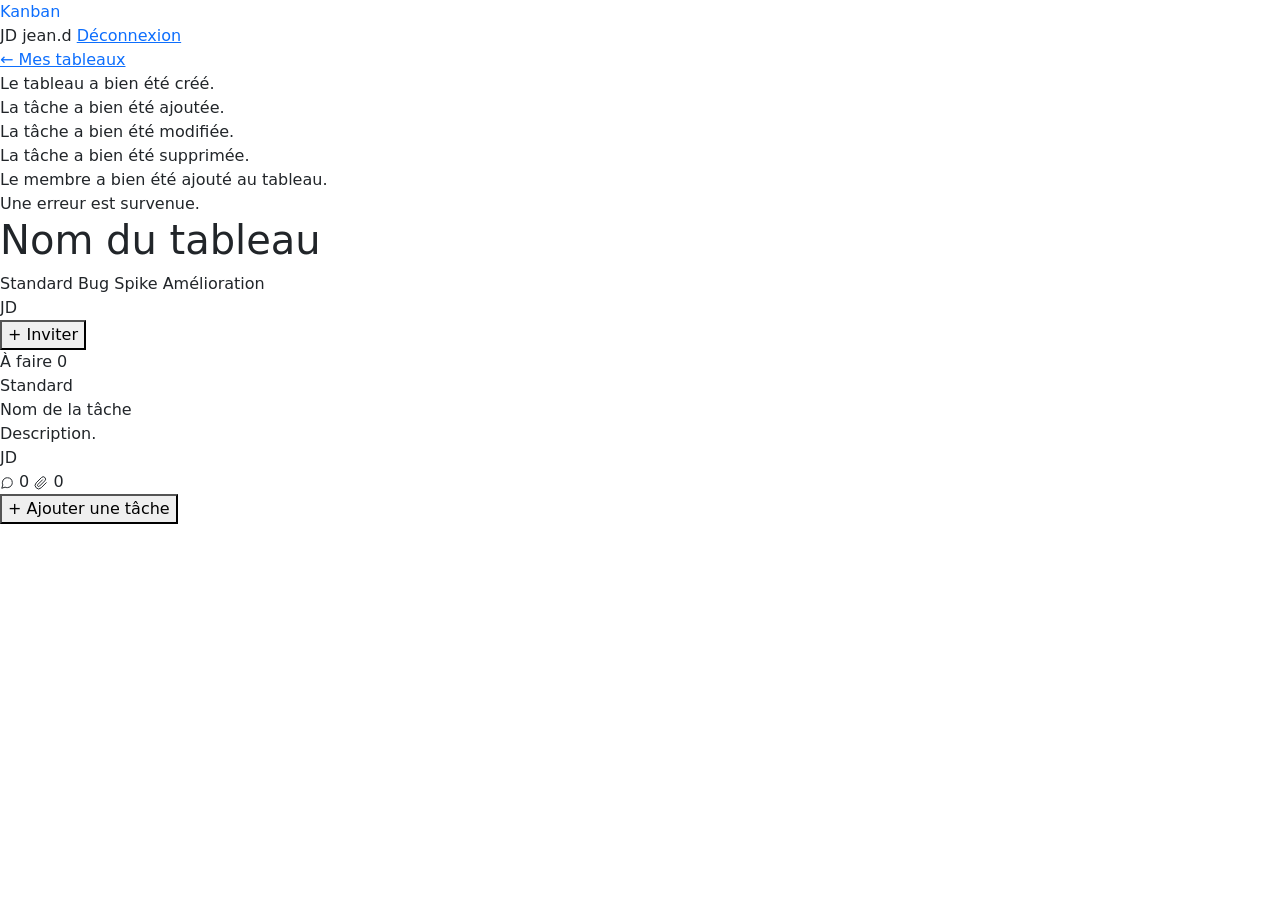
==== commit da73356c: "[FIX] Distingue le message de confirmation création tableau vs création tâche Le paramètre created=1" ====
--- a/src/main/webapp/WEB-INF/templates/board.html
+++ b/src/main/webapp/WEB-INF/templates/board.html
@@ -35,6 +35,7 @@
     <a th:href="@{/dashboard}" class="back-link">← Mes tableaux</a>
 
     <!-- Messages de confirmation / erreur -->
+    <div th:if="${boardCreated}" class="alert-success">Le tableau a bien été créé.</div>
     <div th:if="${created}" class="alert-success">La tâche a bien été ajoutée.</div>
     <div th:if="${updated}" class="alert-success">La tâche a bien été modifiée.</div>
     <div th:if="${deleted}" class="alert-success">La tâche a bien été supprimée.</div>
